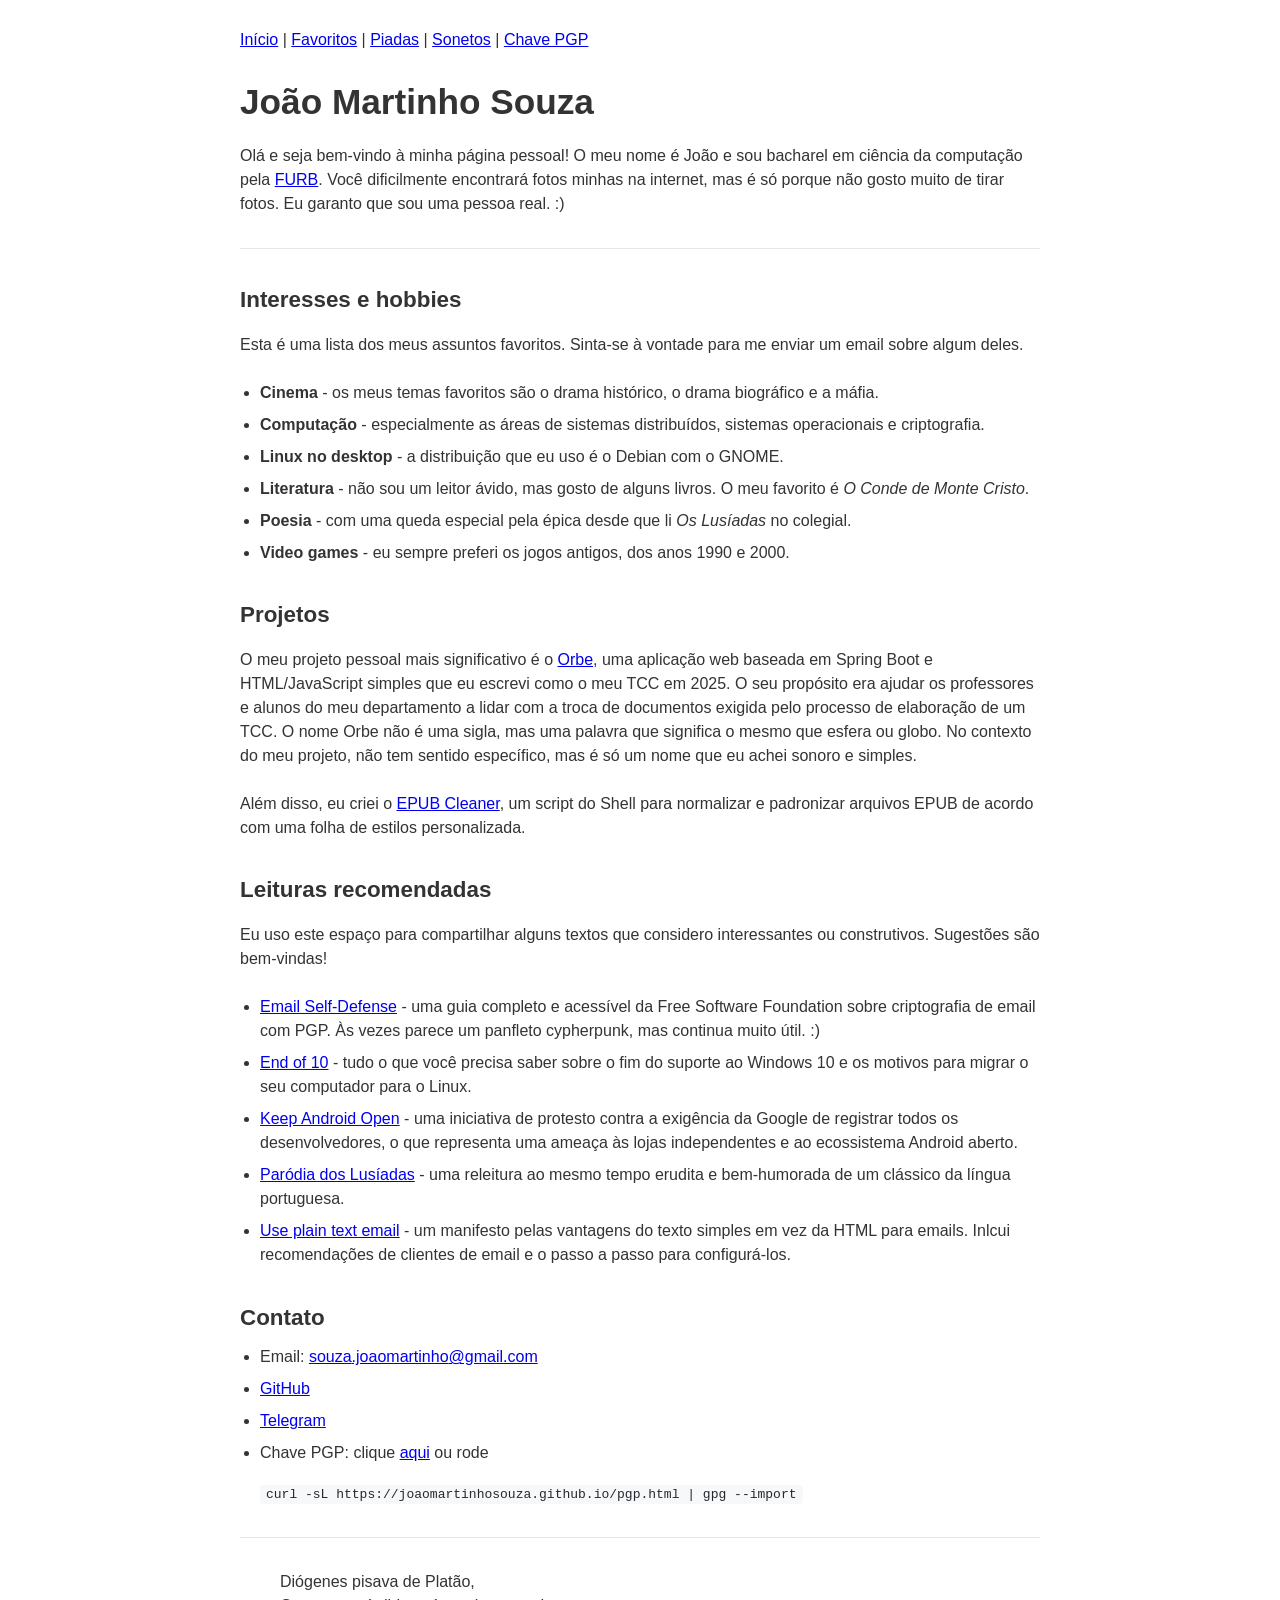
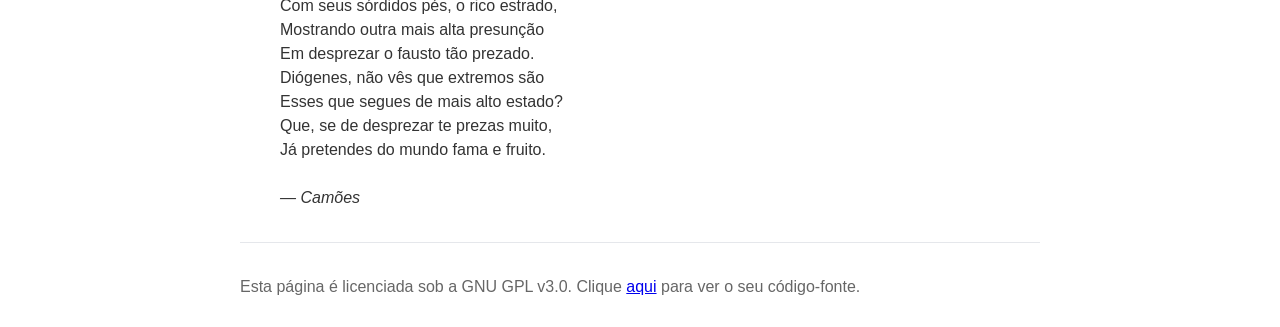
==== index.html @ 185e51eb "2026-09-07" ====
<!DOCTYPE html>
<html lang="pt-BR">
<head>
      <meta charset="UTF-8">
      <meta name="viewport" content="width=device-width, initial-scale=1.0">
      <link rel="icon" href="./recursos/favicon.jpg">
      <title>A minha página pessoal</title>

      <link rel="stylesheet" href="./estilo.css">
</head>
<body>
<div class="container">

      <header>
            <nav>
                  <a href="index.html">Início</a> |
                  <a href="favoritos.html">Favoritos</a> |
                  <a href="piadas.html">Piadas</a> |
                  <a href="sonetos.html">Sonetos</a> |
                  <a href="pgp.html">Chave PGP</a>
            </nav>

            <h1>João Martinho Souza</h1>

            <p>
                  Olá e seja bem-vindo à minha página pessoal! O meu nome é João e sou bacharel em ciência da computação
                  pela <a href="https://furb.br" target="_blank">FURB</a>. Você dificilmente encontrará fotos minhas na
                  internet, mas é só porque não gosto muito de tirar fotos. Eu garanto que sou uma pessoa real. :)
            </p>
      </header>

      <hr>

      <main>
            <h3>Interesses e hobbies</h3>

            <p>
                  Esta é uma lista dos meus assuntos favoritos. Sinta-se à vontade para me enviar um email sobre algum deles.
            </p>

            <ul>
                  <li><b>Cinema</b> - os meus temas favoritos são o drama histórico, o drama biográfico e a máfia.</li>
                  <li><b>Computação</b> - especialmente as áreas de sistemas distribuídos, sistemas operacionais e criptografia.</li>
                  <li><b>Linux no desktop</b> - a distribuição que eu uso é o Debian com o GNOME.</li>
                  <li><b>Literatura</b> - não sou um leitor ávido, mas gosto de alguns livros. O meu favorito é <i>O Conde de Monte Cristo</i>.</li>
                  <li><b>Poesia</b> - com uma queda especial pela épica desde que li <i>Os Lusíadas</i> no colegial.</li>
                  <li><b>Video games</b> - eu sempre preferi os jogos antigos, dos anos 1990 e 2000.</li>
            </ul>

            <h3>Projetos</h3>

            <p>
                  O meu projeto pessoal mais significativo é o <a href="https://github.com/JoaoMartinhoSouza/orbe" target="_blank">Orbe</a>, 
                  uma aplicação web baseada em Spring Boot e HTML/JavaScript simples que eu escrevi como o meu TCC em 2025. O seu 
                  propósito era ajudar os professores e alunos do meu departamento a lidar com a troca de documentos exigida pelo 
                  processo de elaboração de um TCC. O nome Orbe não é uma sigla, mas uma palavra que significa o mesmo que esfera 
                  ou globo. No contexto do meu projeto, não tem sentido específico, mas é só um nome que eu achei sonoro e simples.
            </p>
            
            <p>
                  Além disso, eu criei o <a href="https://github.com/JoaoMartinhoSouza/epub-cleaner" target="_blank">EPUB Cleaner</a>,
                  um script do Shell para normalizar e padronizar arquivos EPUB de acordo com uma folha de estilos personalizada.
            </p>

            <h3>Leituras recomendadas</h3>

            <p>
                  Eu uso este espaço para compartilhar alguns textos que considero interessantes ou construtivos.
                  Sugestões são bem-vindas!
            </p>

            <ul>
                  <li><a href="https://emailselfdefense.fsf.org" target="_blank">Email Self-Defense</a> - uma guia completo e acessível
                  da Free Software Foundation sobre criptografia de email com PGP. Às vezes parece um panfleto cypherpunk,
                  mas continua muito útil. :)
                  </li><li><a href="https://endof10.org/pt-br" target="_blank">End of 10</a> - tudo o que você precisa saber sobre o fim do
                  suporte ao Windows 10 e os motivos para migrar o seu computador para o Linux.</li>
                  <li><a href="https://keepandroidopen.org/pt-BR" target="_blank">Keep Android Open</a> - uma iniciativa de protesto contra 
                  a exigência da Google de registrar todos os desenvolvedores, o que representa uma ameaça às lojas independentes e ao
                  ecossistema Android aberto.</li>
                  <li><a href="https://pt.wikisource.org/wiki/Par%C3%B3dia_ao_primeiro_canto_dos_Lus%C3%ADadas_de_Cam%C3%B5es_por_quatro_estudantes_de_%C3%89vora_em_1589" target="_blank">
                  Paródia dos Lusíadas</a> - uma releitura ao mesmo tempo erudita e bem-humorada de um clássico da língua portuguesa.</li>
                  <li><a href="https://useplaintext.email" target="_blank">Use plain text email</a> - um manifesto pelas vantagens do
                  texto simples em vez da HTML para emails. Inlcui recomendações de clientes de email e o passo a passo para
                  configurá-los.</li>
            </ul>

            <h3>Contato</h3>

            <ul>
                  <li>Email:
                        <a href="mailto:souza.joaomartinho@gmail.com" class="email">
                              souza<wbr>.joaomartinho<wbr>@gmail<wbr>.com
                        </a>
                  </li>
                  <li><a href="https://github.com/JoaoMartinhoSouza" target="_blank">GitHub</a></li>
                  <li><a href="https://t.me/JoaoMartinhoSouza" target="_blank">Telegram</a></li>
                  <li>
                        Chave PGP: clique <a href="./recursos/jms-pub.asc" download>aqui</a> ou rode
                        <p><code>curl -sL https://joaomartinhosouza.github.io/pgp.html | gpg --import</code></p>
                  </li>
            </ul>
      </main>

      <hr>

      <blockquote>
            Diógenes pisava de Platão,<br>
            Com seus sórdidos pés, o rico estrado,<br>
            Mostrando outra mais alta presunção<br>
            Em desprezar o fausto tão prezado.<br>
            Diógenes, não vês que extremos são<br>
            Esses que segues de mais alto estado?<br>
            Que, se de desprezar te prezas muito,<br>
            Já pretendes do mundo fama e fruito.<br>
            <br>
            <cite>— Camões</cite>
      </blockquote>

      <hr>

      <footer>
            Esta página é licenciada sob a GNU GPL v3.0. Clique
            <a href="https://github.com/JoaoMartinhoSouza/joaomartinhosouza.github.io" target="_blank">aqui</a>
            para ver o seu código-fonte.
      </footer>
</div>
</body>
</html>
---- estilo.css ----
body {
    font-family: -apple-system, BlinkMacSystemFont, "Segoe UI", Roboto, Helvetica, Arial, sans-serif;
    line-height: 1.5;
    padding: 20px;
    color: #333;
}

.container {
    max-width: 800px;
    margin: 0 auto;
}

header h1 {
    font-size: 2.2em;
    margin-bottom: 0.2em;
}

footer {
    margin-top: 2em;
    color: #666;
}

body.not-found h1 {
    margin-bottom: 0.5em;
    margin-top: 1.5em;
}

h3 {
    font-size: 1.4em;
    margin-top: 1.5em;
    margin-bottom: 0.5em;
}

p {
    margin-bottom: 1.5em;
}

hr {
    border: 0;
    border-top: 1px solid #e5e7eb;
    margin: 2em 0;
}

ol, ul {
    margin-top: 0.5em;
    padding-left: 20px;
}

ol li {
    margin-bottom: 0.4em;
    font-weight: bold;
}

ul li {
    margin-bottom: 0.5em;
}

ul.favoritos {
    list-style: none;
    padding-left: 0;
}

ul.favoritos li {
    margin-bottom: 0.4em;
    font-weight: bold;
}

code {
    background-color: #f6f8fa;
    color: #24292e;
    padding: 2px 6px;
    border-radius: 4px;
    font-family: monospace;
}

pre {
    white-space: pre-wrap;
    word-break: break-word;
    overflow-x: auto;
    max-width: 100%;
}

.separador {
    margin-top: 2em;
    margin-bottom: 1em;
    text-align: center;
    letter-spacing: 4px;
}

aside {
    margin: 1.5em 0;
    padding-left: 1em;
    border-left: 3px solid #e5e7eb;
    color: #666;
}

.soneto {
    margin-top: 1em;
    margin-bottom: 2em;
    line-height: 1.6;
}

.email {
    overflow-wrap: normal;
    word-break: normal;
}
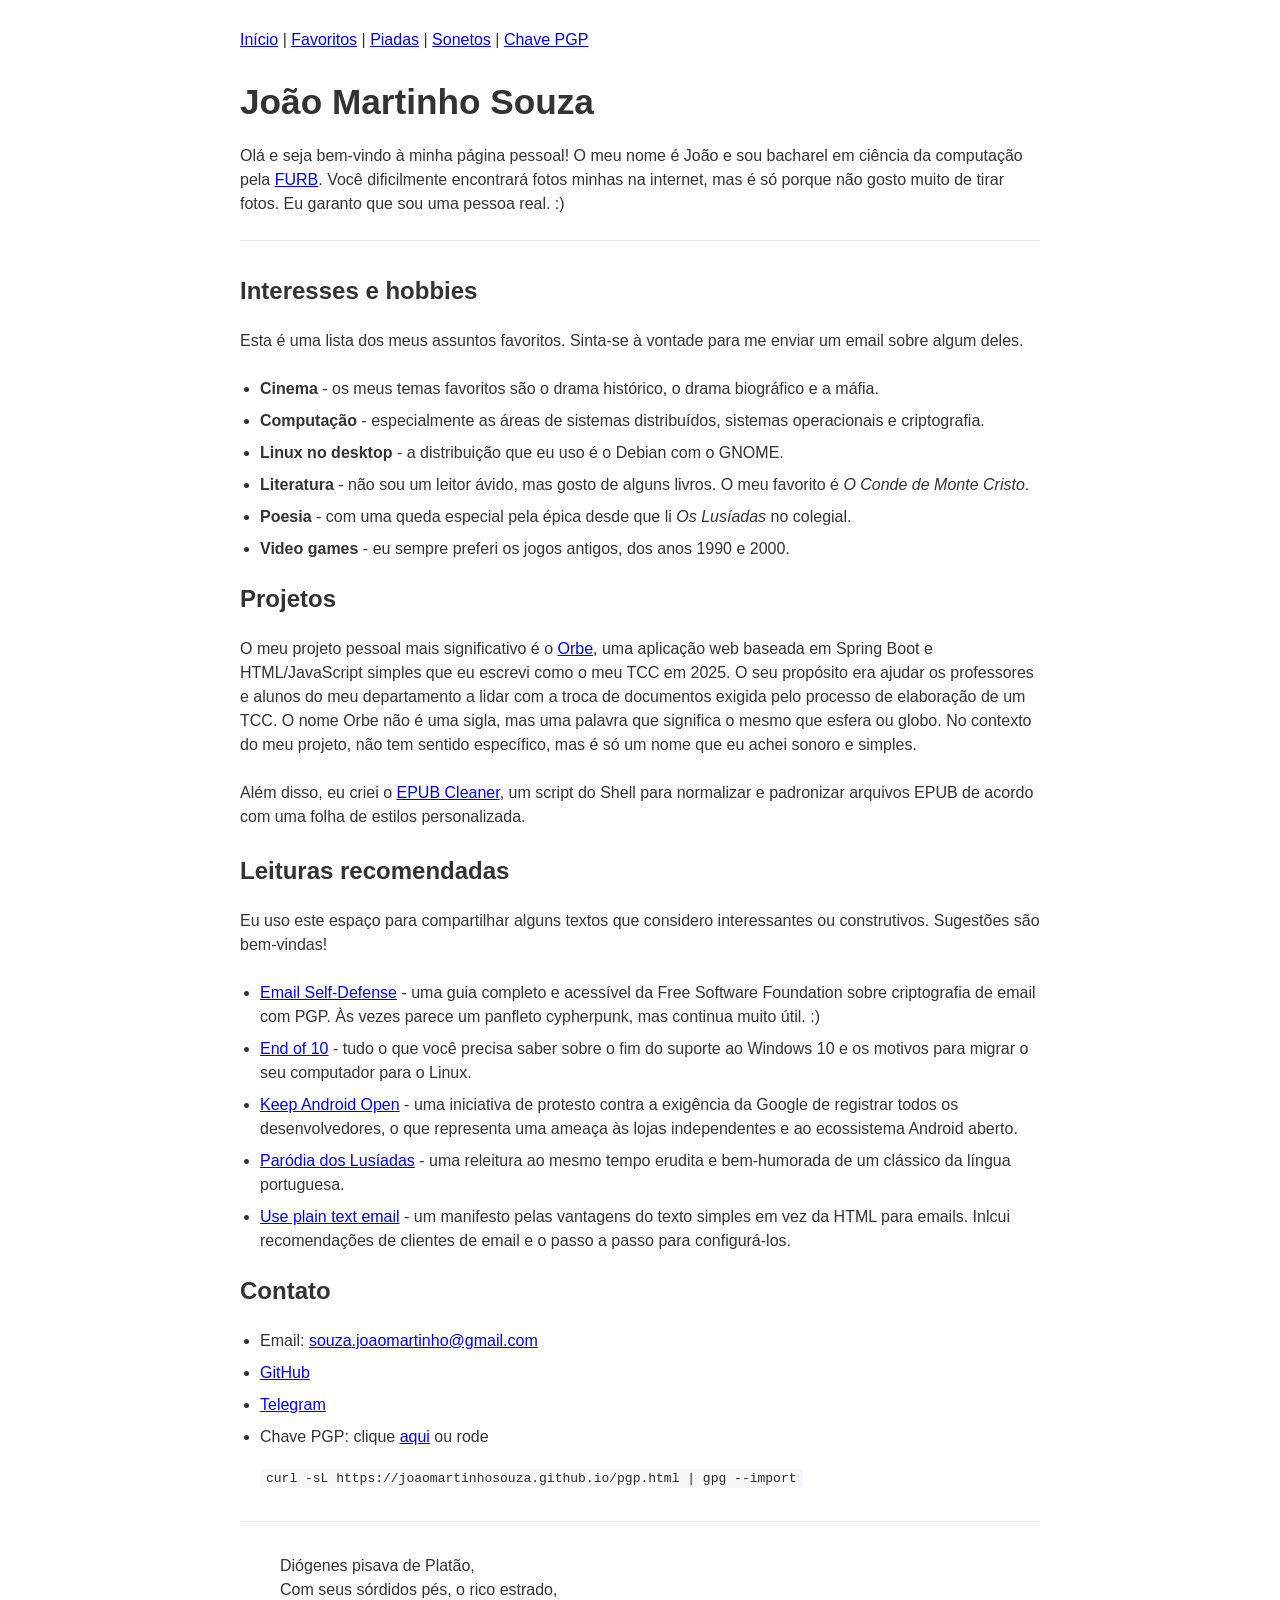
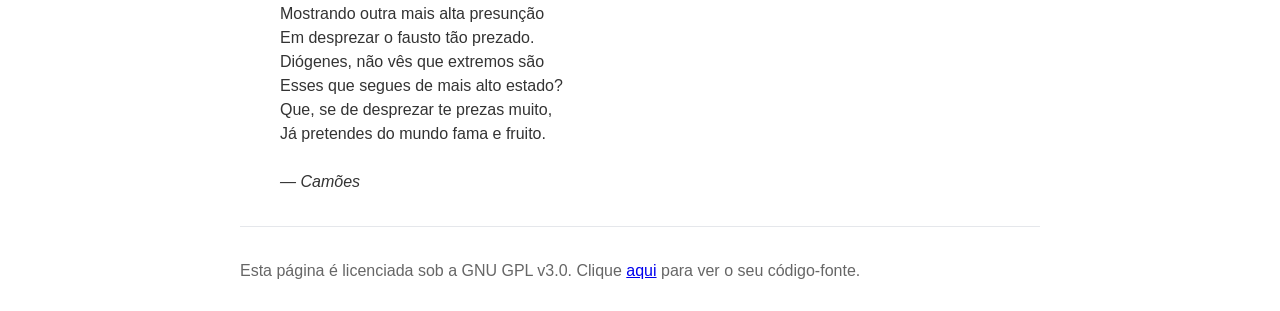
==== commit 624858d2: "2026-09-11" ====
--- a/index.html
+++ b/index.html
@@ -3,8 +3,9 @@
 <head>
       <meta charset="UTF-8">
       <meta name="viewport" content="width=device-width, initial-scale=1.0">
+      <meta name="description" content="A página pessoal do João Martinho Souza">
       <link rel="icon" href="./recursos/favicon.jpg">
-      <title>A minha página pessoal</title>
+      <title>Página pessoal do João Martinho Souza</title>
 
       <link rel="stylesheet" href="./estilo.css">
 </head>
@@ -29,10 +30,8 @@
             </p>
       </header>
 
-      <hr>
-
       <main>
-            <h3>Interesses e hobbies</h3>
+            <h2>Interesses e hobbies</h2>
 
             <p>
                   Esta é uma lista dos meus assuntos favoritos. Sinta-se à vontade para me enviar um email sobre algum deles.
@@ -47,7 +46,7 @@
                   <li><b>Video games</b> - eu sempre preferi os jogos antigos, dos anos 1990 e 2000.</li>
             </ul>
 
-            <h3>Projetos</h3>
+            <h2>Projetos</h2>
 
             <p>
                   O meu projeto pessoal mais significativo é o <a href="https://github.com/JoaoMartinhoSouza/orbe" target="_blank">Orbe</a>, 
@@ -62,7 +61,7 @@
                   um script do Shell para normalizar e padronizar arquivos EPUB de acordo com uma folha de estilos personalizada.
             </p>
 
-            <h3>Leituras recomendadas</h3>
+            <h2>Leituras recomendadas</h3>
 
             <p>
                   Eu uso este espaço para compartilhar alguns textos que considero interessantes ou construtivos.
@@ -85,7 +84,7 @@
                   configurá-los.</li>
             </ul>
 
-            <h3>Contato</h3>
+            <h2>Contato</h2>
 
             <ul>
                   <li>Email:
@@ -117,8 +116,6 @@
             <cite>— Camões</cite>
       </blockquote>
 
-      <hr>
-
       <footer>
             Esta página é licenciada sob a GNU GPL v3.0. Clique
             <a href="https://github.com/JoaoMartinhoSouza/joaomartinhosouza.github.io" target="_blank">aqui</a>
--- a/estilo.css
+++ b/estilo.css
@@ -15,9 +15,22 @@
     margin-bottom: 0.2em;
 }
 
+header {
+    border-bottom: 1px solid #e5e7eb;
+    margin-bottom: 2em;
+}
+
 footer {
     margin-top: 2em;
+    padding-top: 2em;
+    border-top: 1px solid #e5e7eb;
     color: #666;
+}
+
+hr {
+    border: 0;
+    border-top: 1px solid #e5e7eb;
+    margin: 2em 0;
 }
 
 body.not-found h1 {
@@ -33,12 +46,6 @@
 
 p {
     margin-bottom: 1.5em;
-}
-
-hr {
-    border: 0;
-    border-top: 1px solid #e5e7eb;
-    margin: 2em 0;
 }
 
 ol, ul {
@@ -81,8 +88,9 @@
 }
 
 .separador {
-    margin-top: 2em;
-    margin-bottom: 1em;
+    font-size: 1.4em;
+    margin-top: 1.5em;
+    margin-bottom: 0.5em;
     text-align: center;
     letter-spacing: 4px;
 }
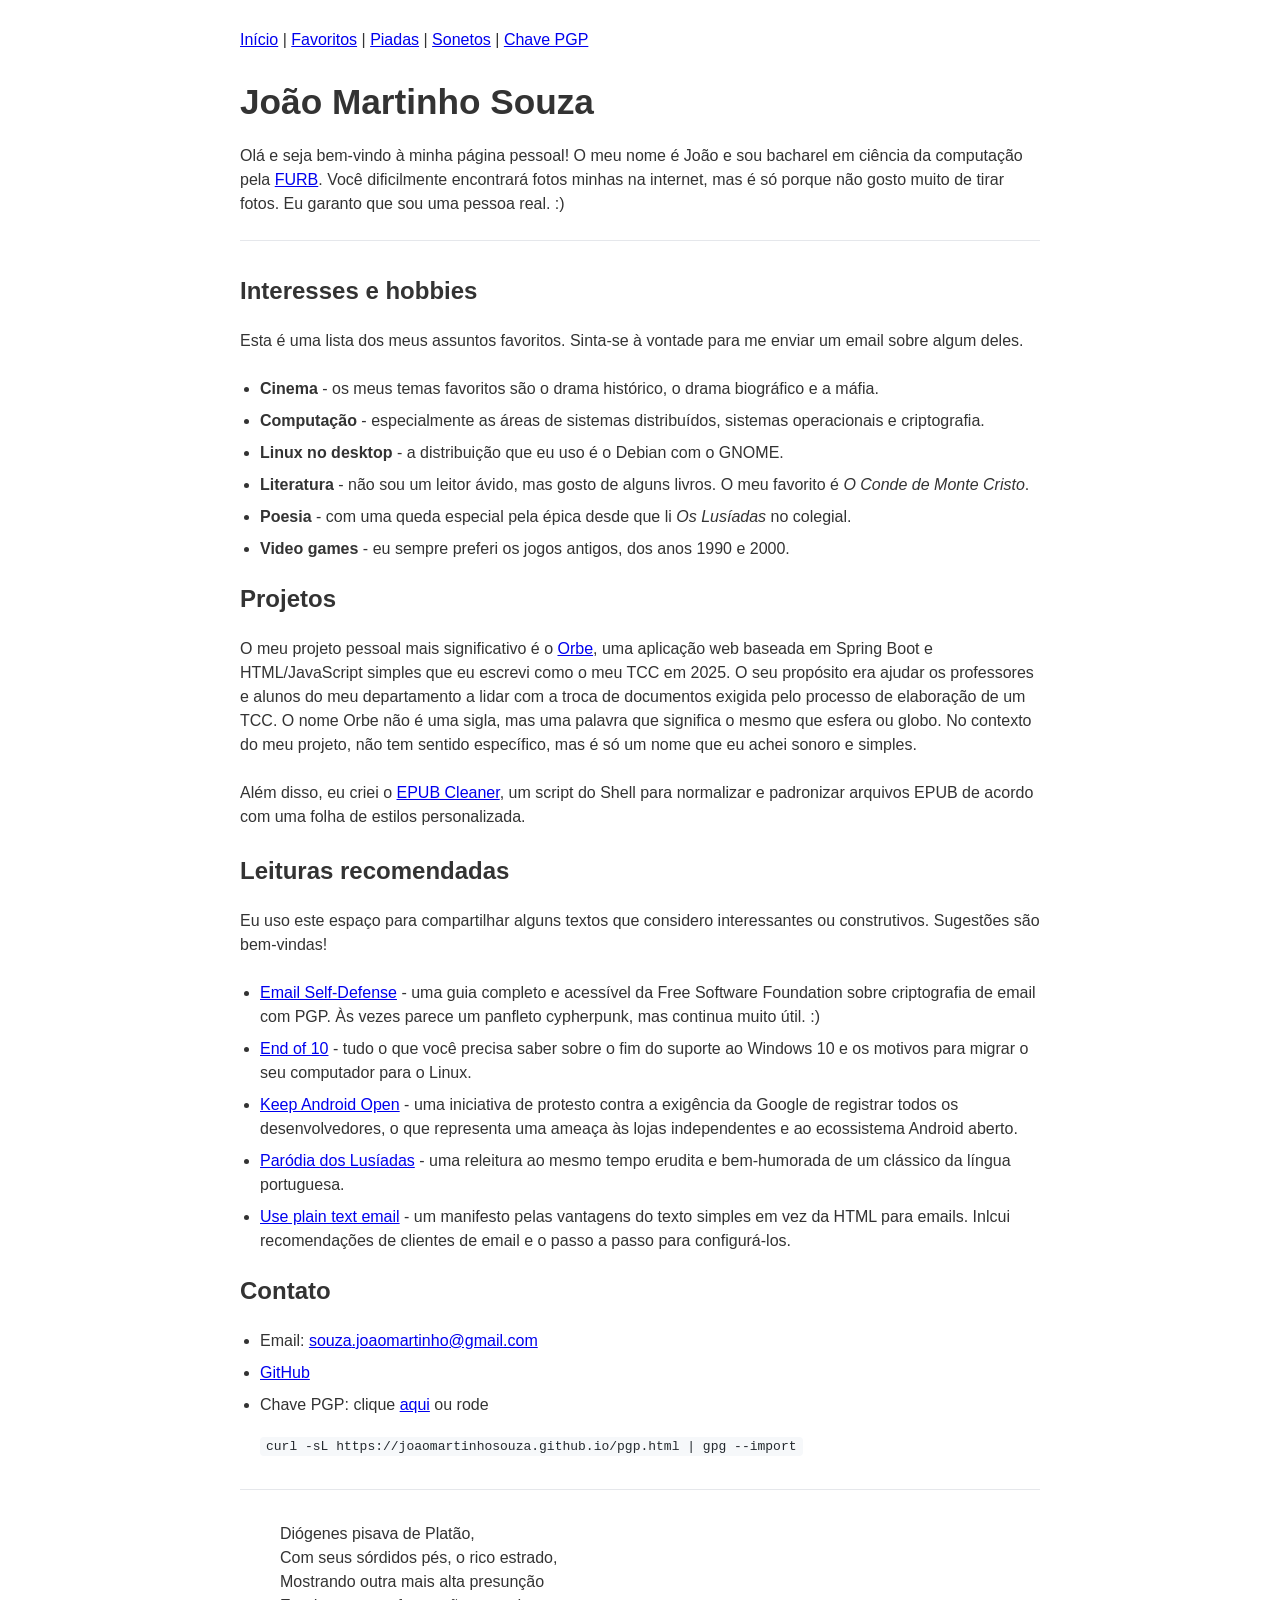
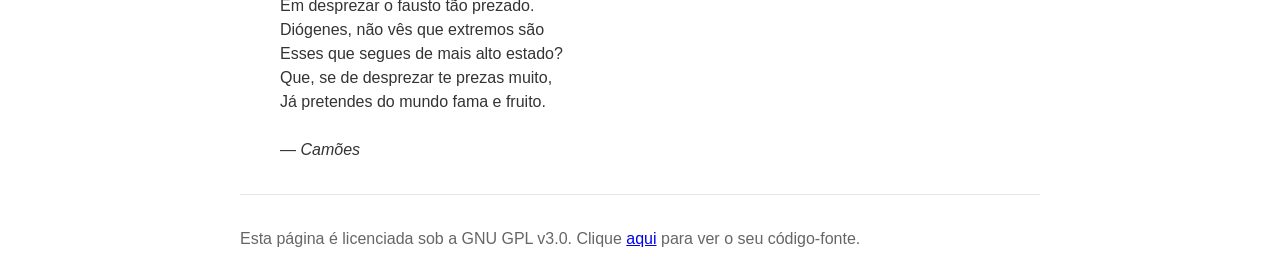
==== commit 2f3d113b: "2026-09-19" ====
--- a/index.html
+++ b/index.html
@@ -93,7 +93,6 @@
                         </a>
                   </li>
                   <li><a href="https://github.com/JoaoMartinhoSouza" target="_blank">GitHub</a></li>
-                  <li><a href="https://t.me/JoaoMartinhoSouza" target="_blank">Telegram</a></li>
                   <li>
                         Chave PGP: clique <a href="./recursos/jms-pub.asc" download>aqui</a> ou rode
                         <p><code>curl -sL https://joaomartinhosouza.github.io/pgp.html | gpg --import</code></p>
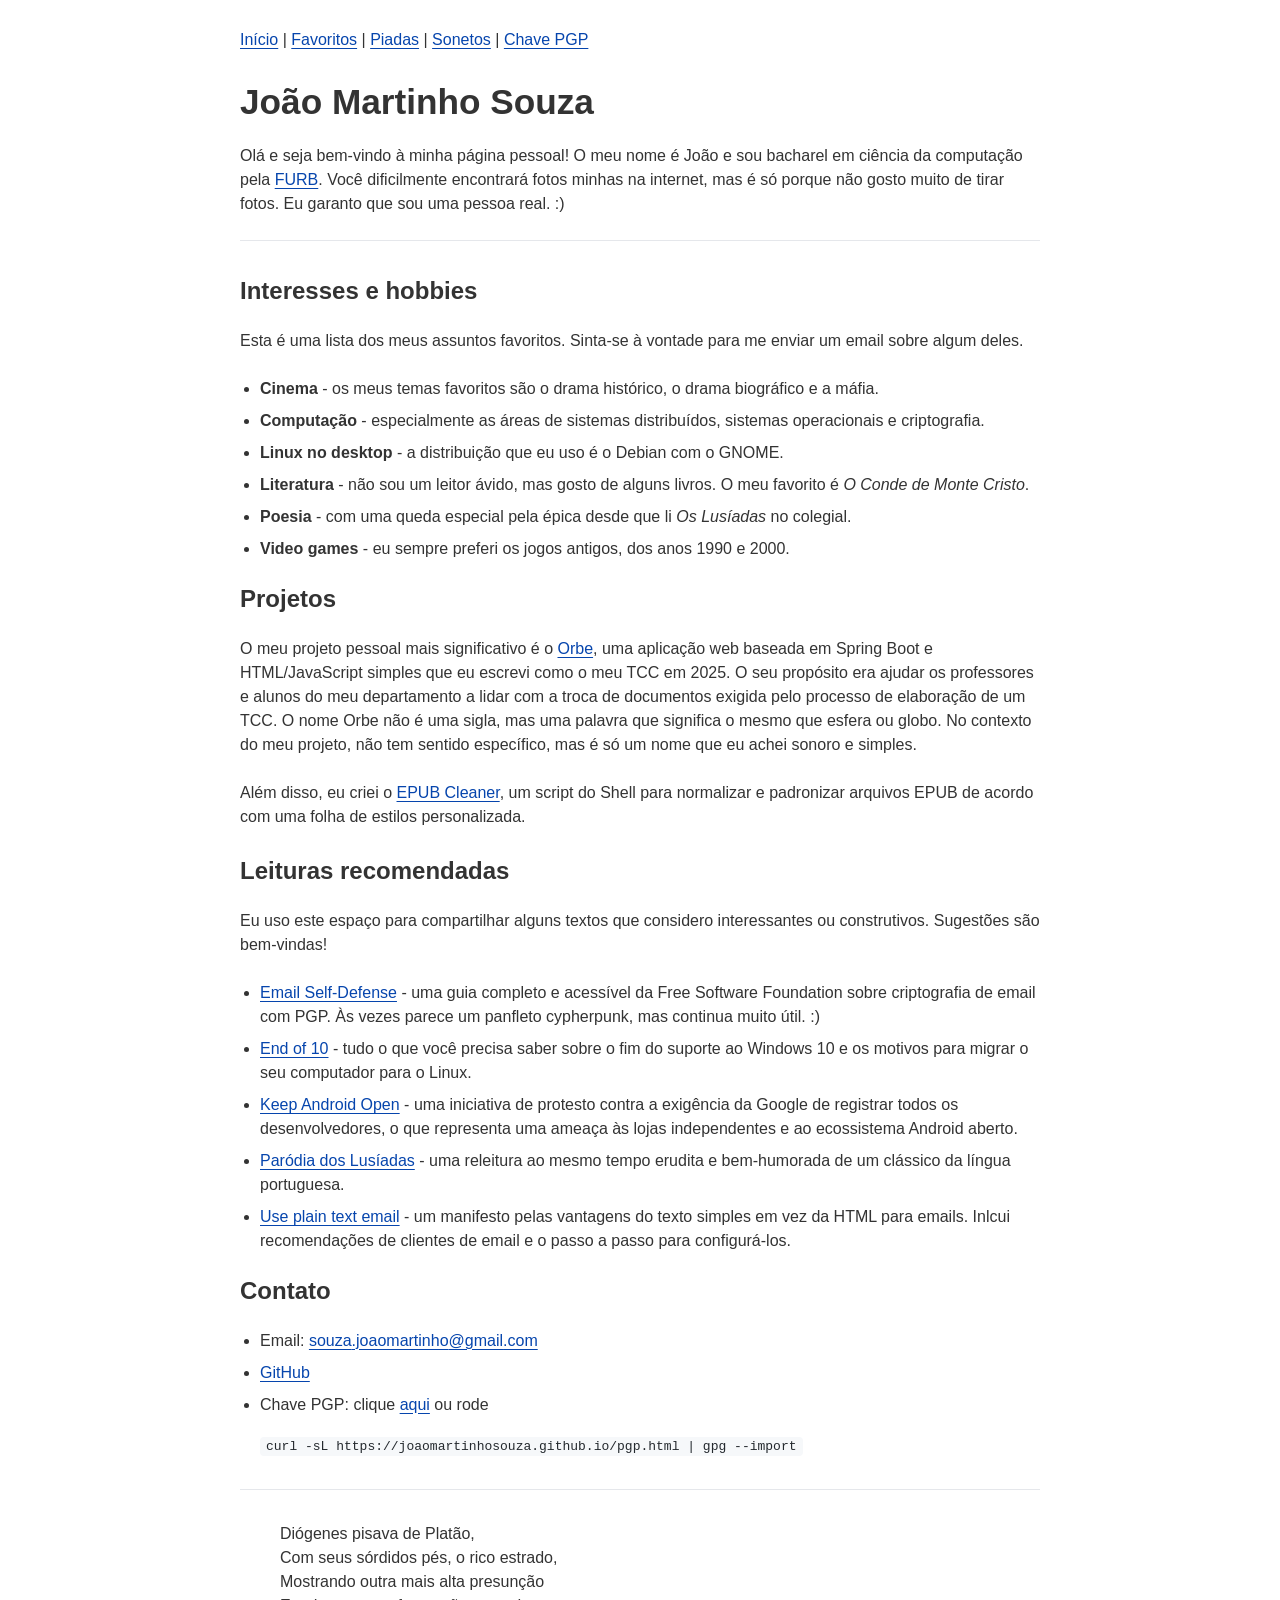
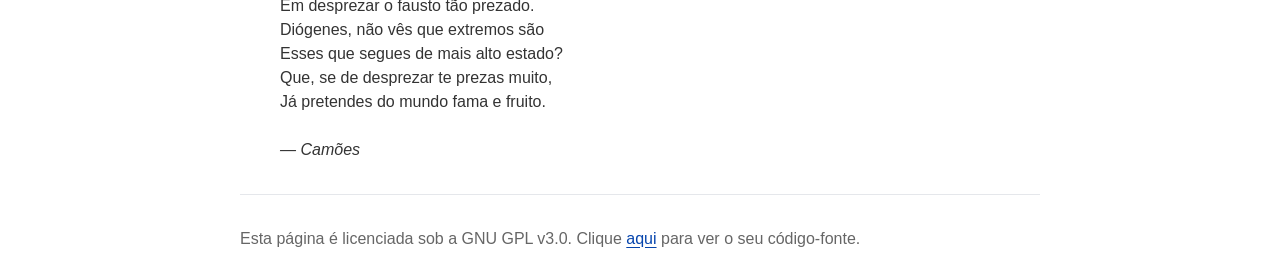
==== commit bf8524e5: "2026-09-20" ====
--- a/index.html
+++ b/index.html
@@ -61,7 +61,7 @@
                   um script do Shell para normalizar e padronizar arquivos EPUB de acordo com uma folha de estilos personalizada.
             </p>
 
-            <h2>Leituras recomendadas</h3>
+            <h2>Leituras recomendadas</h2>
 
             <p>
                   Eu uso este espaço para compartilhar alguns textos que considero interessantes ou construtivos.
--- a/estilo.css
+++ b/estilo.css
@@ -36,6 +36,18 @@
 body.not-found h1 {
     margin-bottom: 0.5em;
     margin-top: 1.5em;
+}
+
+a,
+a:active
+a:hover {
+    color: #0645ad;
+    text-decoration: underline;
+    text-underline-offset: 0.2em;
+}
+
+a:visited {
+    color: #551a8b;
 }
 
 h3 {
@@ -112,3 +124,43 @@
     overflow-wrap: normal;
     word-break: normal;
 }
+
+@media (prefers-color-scheme: dark) {
+    body {
+        background-color: #2b2b2d;
+        color: #e0e0e0;
+    }
+
+    header {
+        border-bottom-color: #545458;
+    }
+
+    footer {
+        border-top-color: #545458;
+        color: #b0b0b3;
+    }
+
+    hr {
+        border-top-color: #545458;
+    }
+    
+    a,
+    a:active,
+    a:hover {
+        color: #70a7ff;
+    }
+
+    a:visited {
+        color: #b56cff;
+    }
+
+    code {
+        background-color: #3b3b3d;
+        color: #e0e0e0;
+    }
+
+    aside {
+        border-left-color: #545458;
+        color: #b0b0b3;
+    }
+}
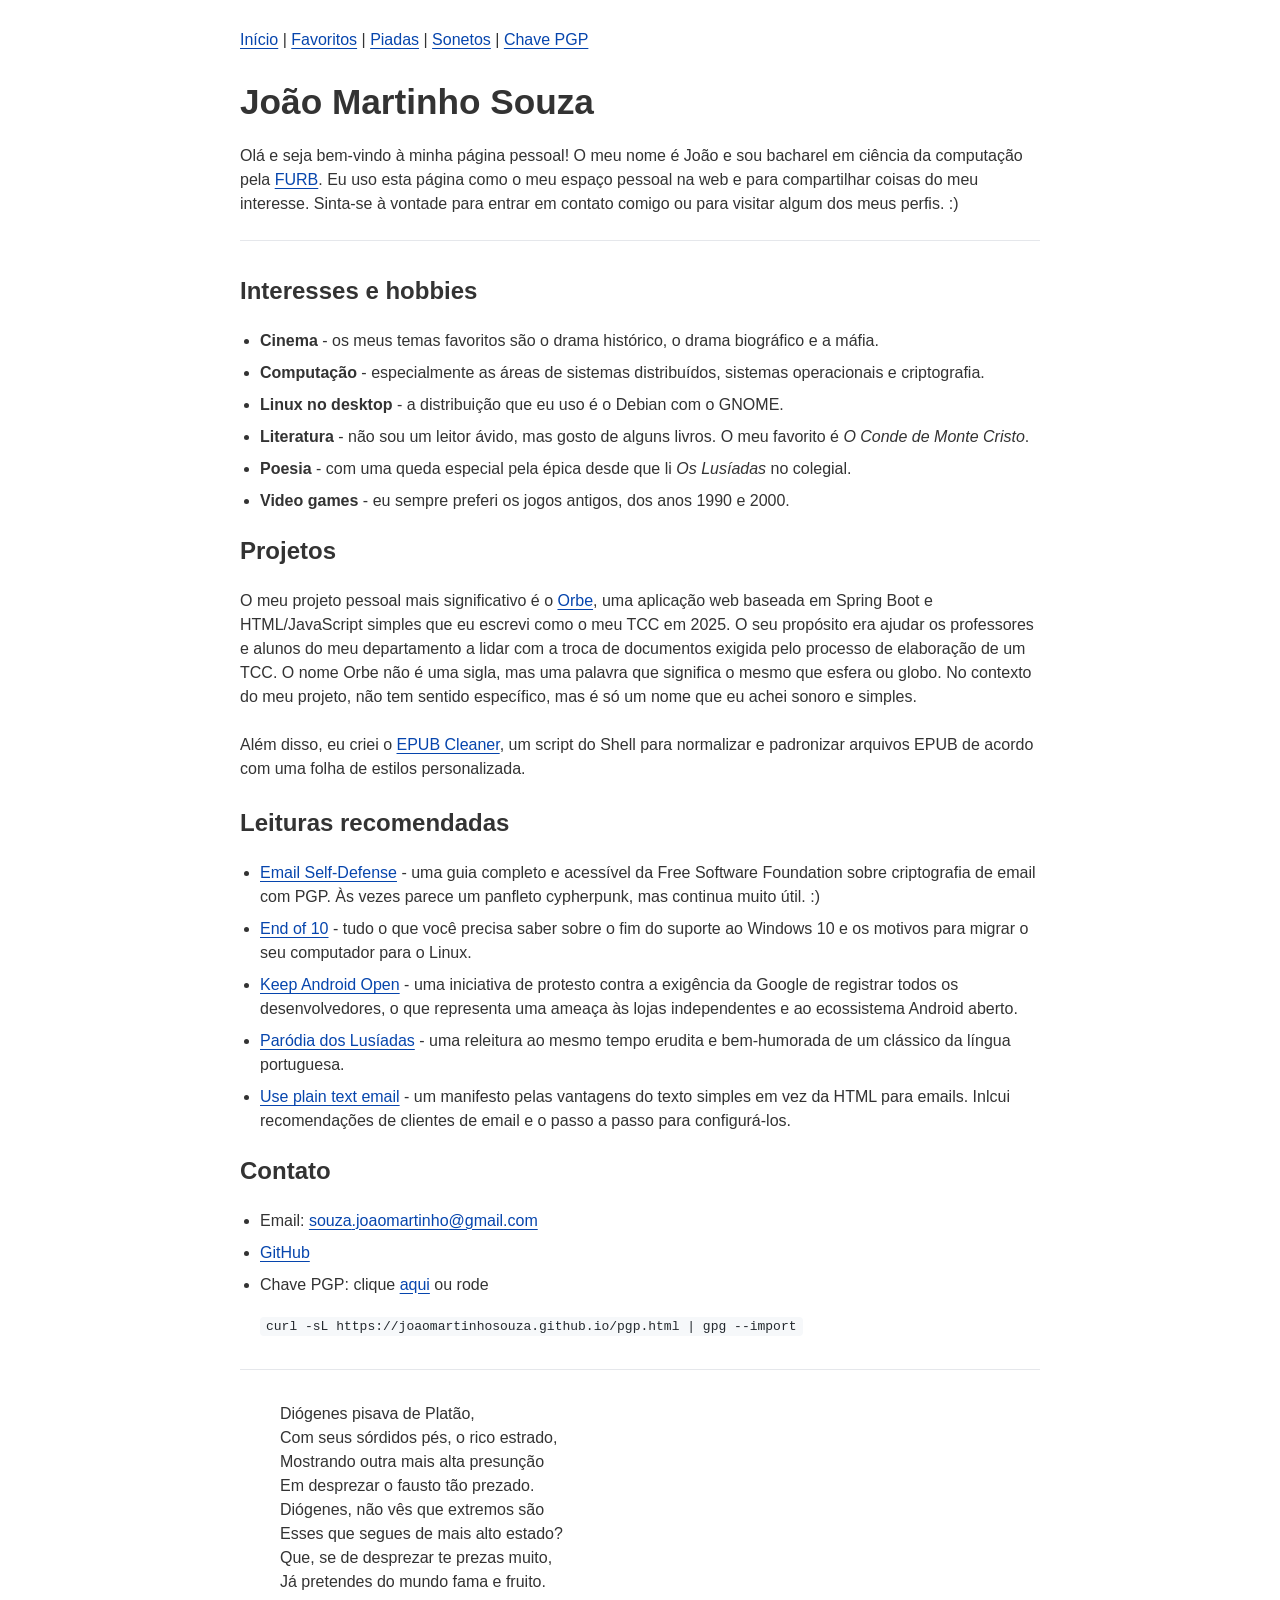
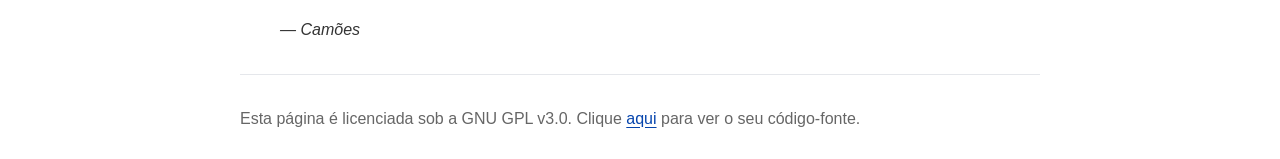
==== commit f3baa23a: "2026-09-22" ====
--- a/index.html
+++ b/index.html
@@ -25,17 +25,14 @@
 
             <p>
                   Olá e seja bem-vindo à minha página pessoal! O meu nome é João e sou bacharel em ciência da computação
-                  pela <a href="https://furb.br" target="_blank">FURB</a>. Você dificilmente encontrará fotos minhas na
-                  internet, mas é só porque não gosto muito de tirar fotos. Eu garanto que sou uma pessoa real. :)
+                  pela <a href="https://furb.br" target="_blank">FURB</a>. Eu uso esta página como o meu espaço pessoal na
+                  web e para compartilhar coisas do meu interesse. Sinta-se à vontade para entrar em contato comigo ou
+                  para visitar algum dos meus perfis. :)
             </p>
       </header>
 
       <main>
             <h2>Interesses e hobbies</h2>
-
-            <p>
-                  Esta é uma lista dos meus assuntos favoritos. Sinta-se à vontade para me enviar um email sobre algum deles.
-            </p>
 
             <ul>
                   <li><b>Cinema</b> - os meus temas favoritos são o drama histórico, o drama biográfico e a máfia.</li>
@@ -62,11 +59,6 @@
             </p>
 
             <h2>Leituras recomendadas</h2>
-
-            <p>
-                  Eu uso este espaço para compartilhar alguns textos que considero interessantes ou construtivos.
-                  Sugestões são bem-vindas!
-            </p>
 
             <ul>
                   <li><a href="https://emailselfdefense.fsf.org" target="_blank">Email Self-Defense</a> - uma guia completo e acessível
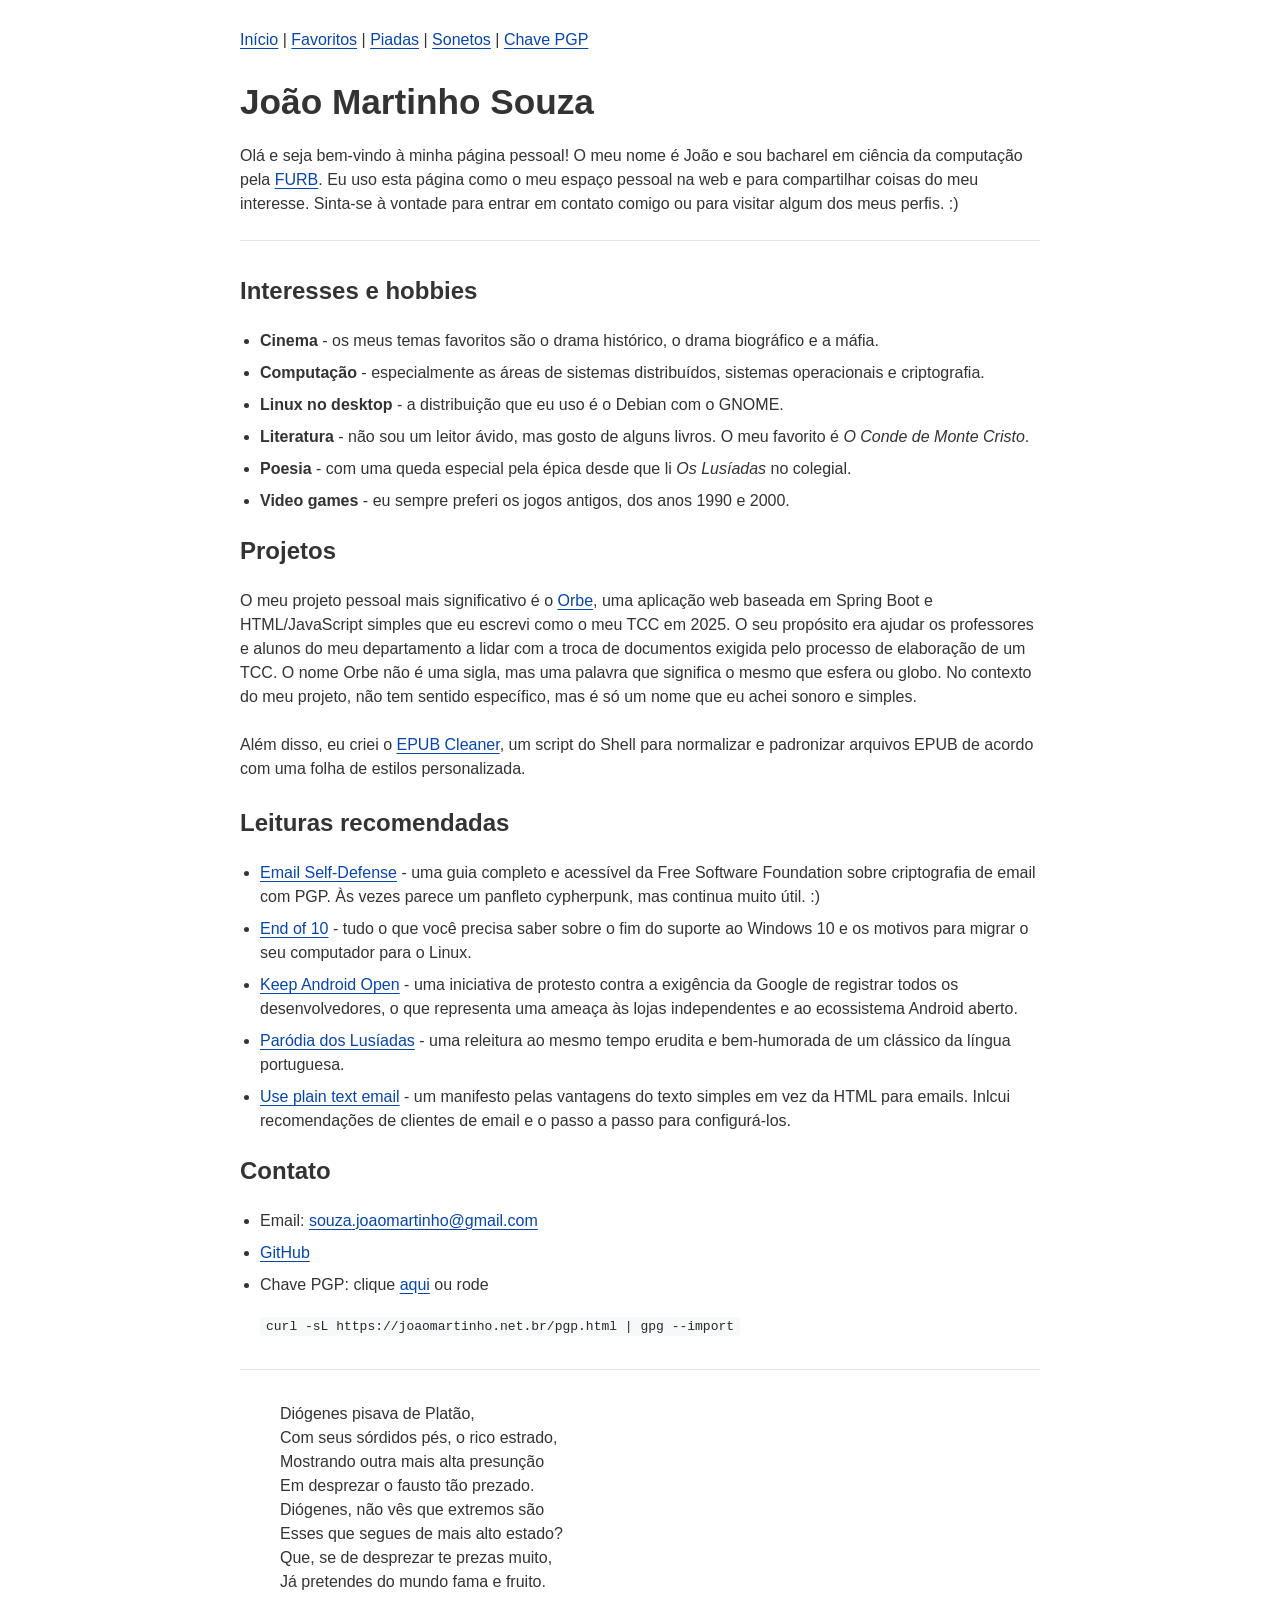
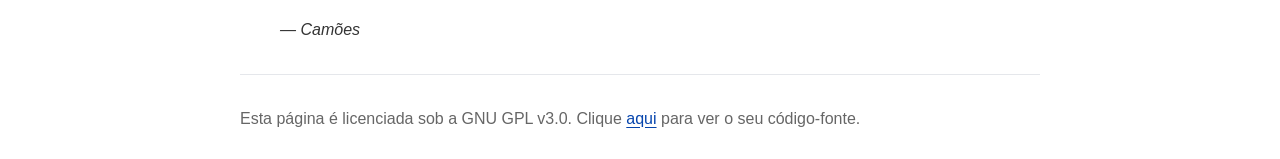
==== commit 430f0c19: "2026-09-23" ====
--- a/index.html
+++ b/index.html
@@ -3,9 +3,9 @@
 <head>
       <meta charset="UTF-8">
       <meta name="viewport" content="width=device-width, initial-scale=1.0">
-      <meta name="description" content="A página pessoal do João Martinho Souza">
+      <meta name="description" content="A página pessoal do João Martinho">
       <link rel="icon" href="./recursos/favicon.jpg">
-      <title>Página pessoal do João Martinho Souza</title>
+      <title>Página pessoal do João Martinho</title>
 
       <link rel="stylesheet" href="./estilo.css">
 </head>
@@ -87,7 +87,7 @@
                   <li><a href="https://github.com/JoaoMartinhoSouza" target="_blank">GitHub</a></li>
                   <li>
                         Chave PGP: clique <a href="./recursos/jms-pub.asc" download>aqui</a> ou rode
-                        <p><code>curl -sL https://joaomartinhosouza.github.io/pgp.html | gpg --import</code></p>
+                        <p><code>curl -sL https://joaomartinho.net.br/pgp.html | gpg --import</code></p>
                   </li>
             </ul>
       </main>
@@ -109,7 +109,7 @@
 
       <footer>
             Esta página é licenciada sob a GNU GPL v3.0. Clique
-            <a href="https://github.com/JoaoMartinhoSouza/joaomartinhosouza.github.io" target="_blank">aqui</a>
+            <a href="https://github.com/JoaoMartinhoSouza/pagina-pessoal" target="_blank">aqui</a>
             para ver o seu código-fonte.
       </footer>
 </div>
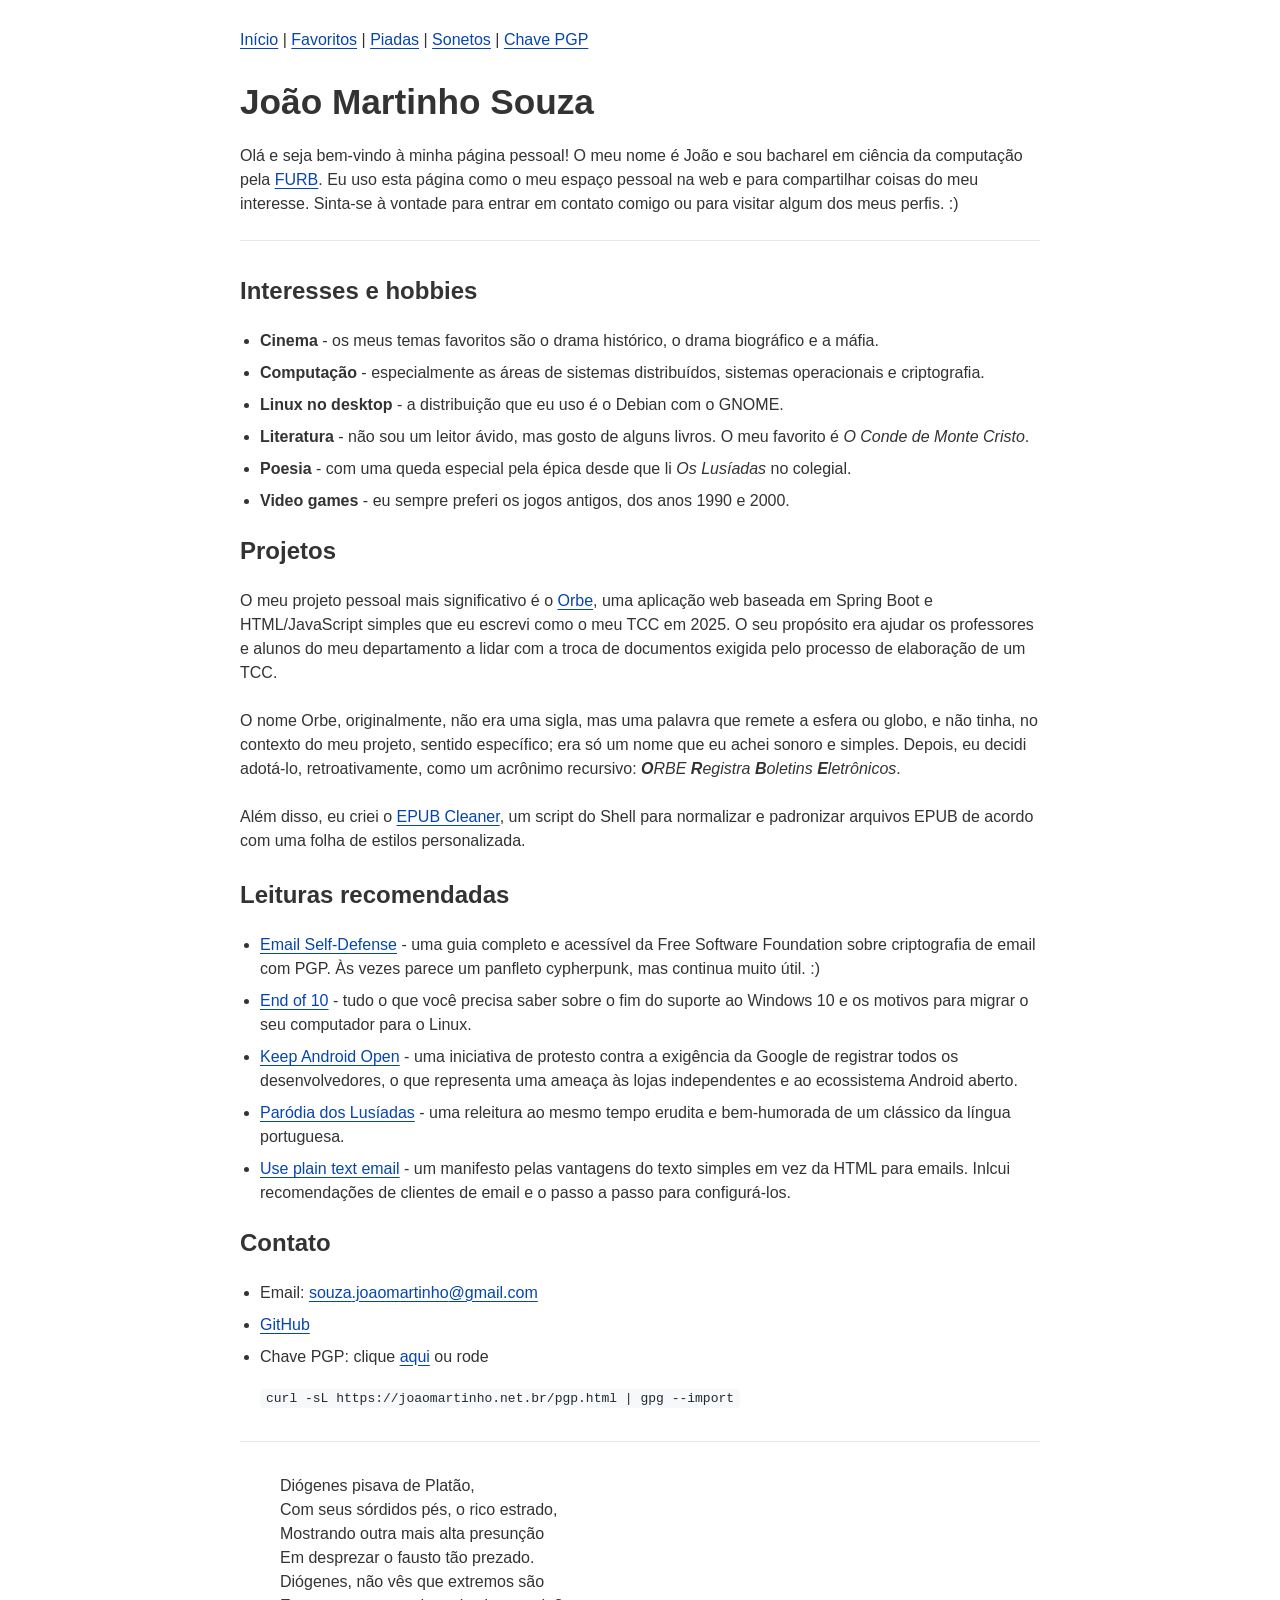
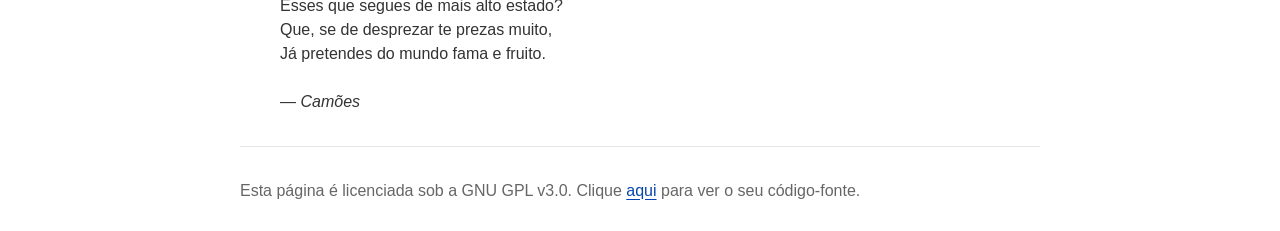
==== commit 03aba643: "2026-09-25" ====
--- a/index.html
+++ b/index.html
@@ -5,7 +5,7 @@
       <meta name="viewport" content="width=device-width, initial-scale=1.0">
       <meta name="description" content="A página pessoal do João Martinho">
       <link rel="icon" href="./recursos/favicon.jpg">
-      <title>Página pessoal do João Martinho</title>
+      <title>A página pessoal do João Martinho</title>
 
       <link rel="stylesheet" href="./estilo.css">
 </head>
@@ -46,11 +46,16 @@
             <h2>Projetos</h2>
 
             <p>
-                  O meu projeto pessoal mais significativo é o <a href="https://github.com/JoaoMartinhoSouza/orbe" target="_blank">Orbe</a>, 
+                  O meu projeto pessoal mais significativo é o <a href="https://github.com/JoaoMartinhoSouza/orbe" target="_blank">Orbe</a>,
                   uma aplicação web baseada em Spring Boot e HTML/JavaScript simples que eu escrevi como o meu TCC em 2025. O seu 
-                  propósito era ajudar os professores e alunos do meu departamento a lidar com a troca de documentos exigida pelo 
-                  processo de elaboração de um TCC. O nome Orbe não é uma sigla, mas uma palavra que significa o mesmo que esfera 
-                  ou globo. No contexto do meu projeto, não tem sentido específico, mas é só um nome que eu achei sonoro e simples.
+                  propósito era ajudar os professores e alunos do meu departamento a lidar com a troca de documentos exigida pelo
+                  processo de elaboração de um TCC.
+            </p>
+            
+            <p>        
+                  O nome Orbe, originalmente, não era uma sigla, mas uma palavra que remete a esfera ou globo, e não tinha, no contexto
+                  do meu projeto, sentido específico; era só um nome que eu achei sonoro e simples. Depois, eu decidi adotá-lo,
+                  retroativamente, como um acrônimo recursivo: <i><b>O</b>RBE <b>R</b>egistra <b>B</b>oletins <b>E</b>letrônicos</i>.
             </p>
             
             <p>
@@ -66,7 +71,7 @@
                   mas continua muito útil. :)
                   </li><li><a href="https://endof10.org/pt-br" target="_blank">End of 10</a> - tudo o que você precisa saber sobre o fim do
                   suporte ao Windows 10 e os motivos para migrar o seu computador para o Linux.</li>
-                  <li><a href="https://keepandroidopen.org/pt-BR" target="_blank">Keep Android Open</a> - uma iniciativa de protesto contra 
+                  <li><a href="https://keepandroidopen.org/pt-BR" target="_blank">Keep Android Open</a> - uma iniciativa de protesto contra
                   a exigência da Google de registrar todos os desenvolvedores, o que representa uma ameaça às lojas independentes e ao
                   ecossistema Android aberto.</li>
                   <li><a href="https://pt.wikisource.org/wiki/Par%C3%B3dia_ao_primeiro_canto_dos_Lus%C3%ADadas_de_Cam%C3%B5es_por_quatro_estudantes_de_%C3%89vora_em_1589" target="_blank">
